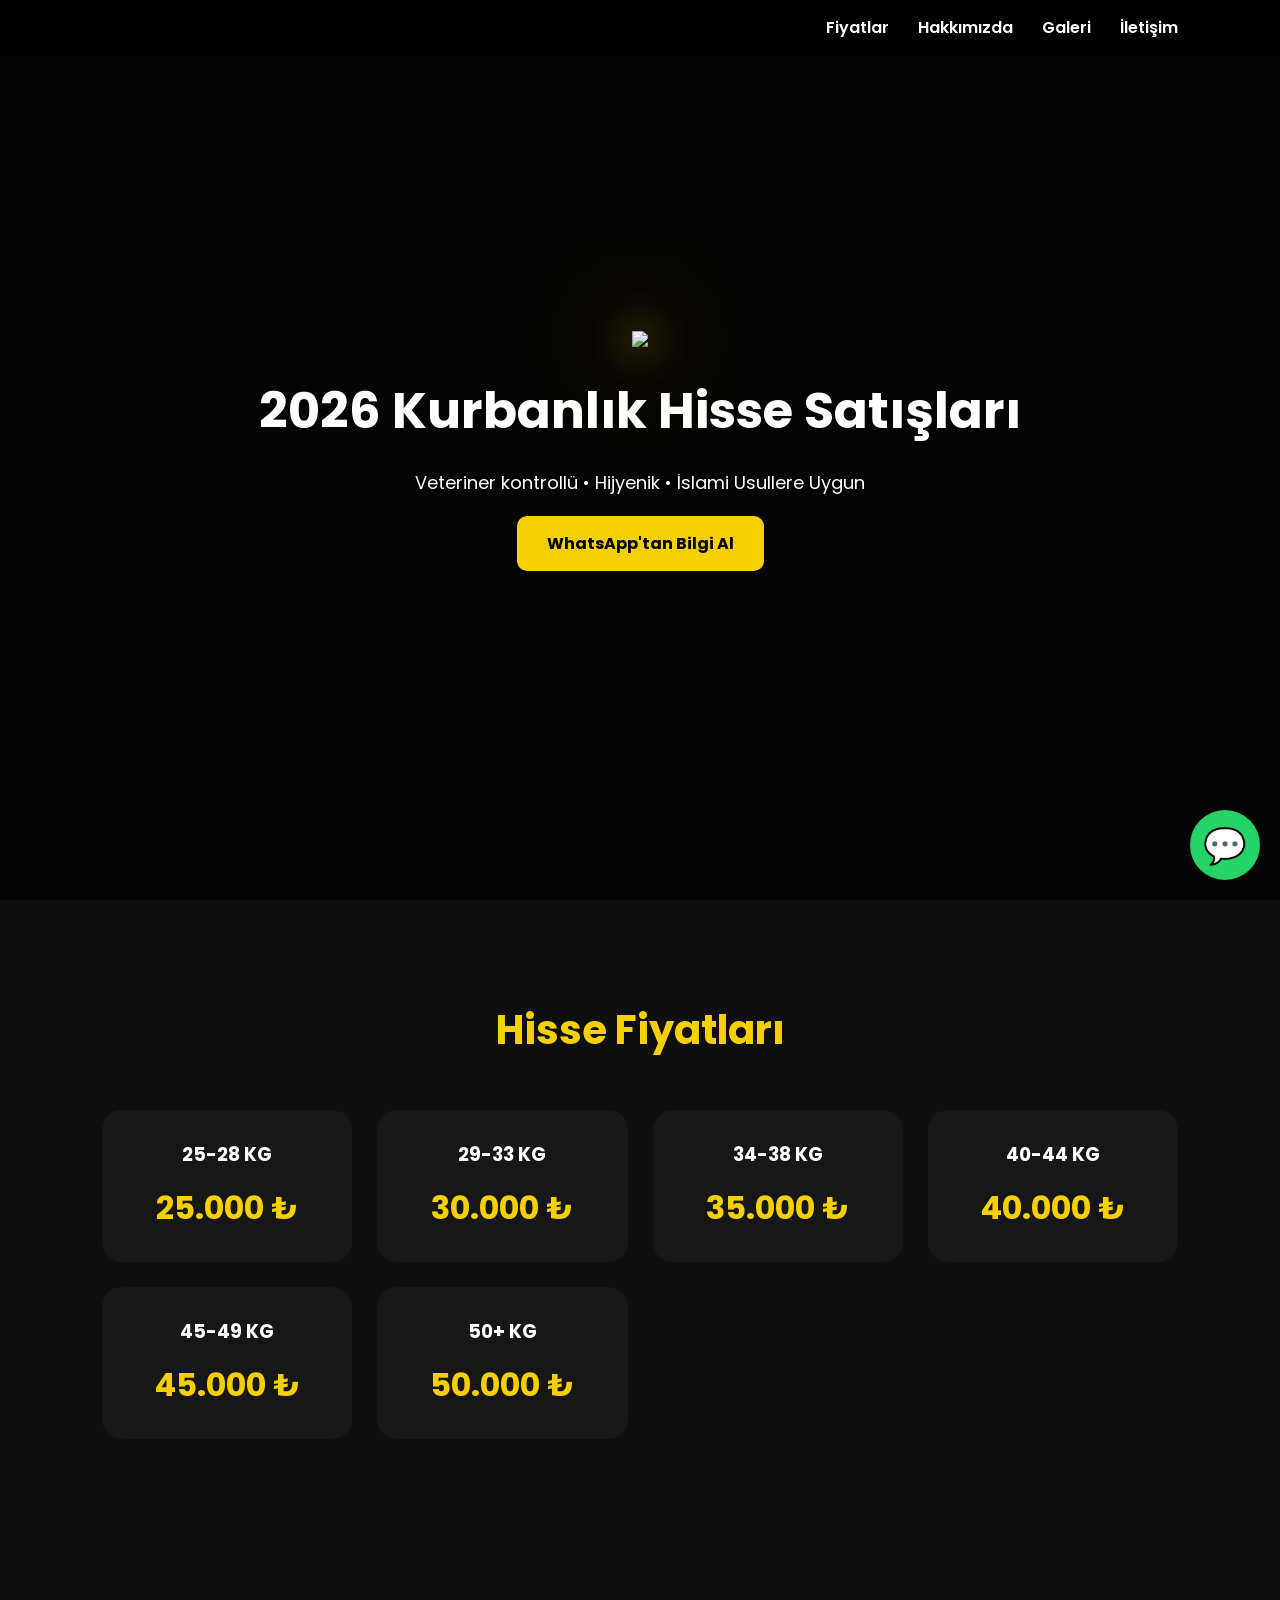
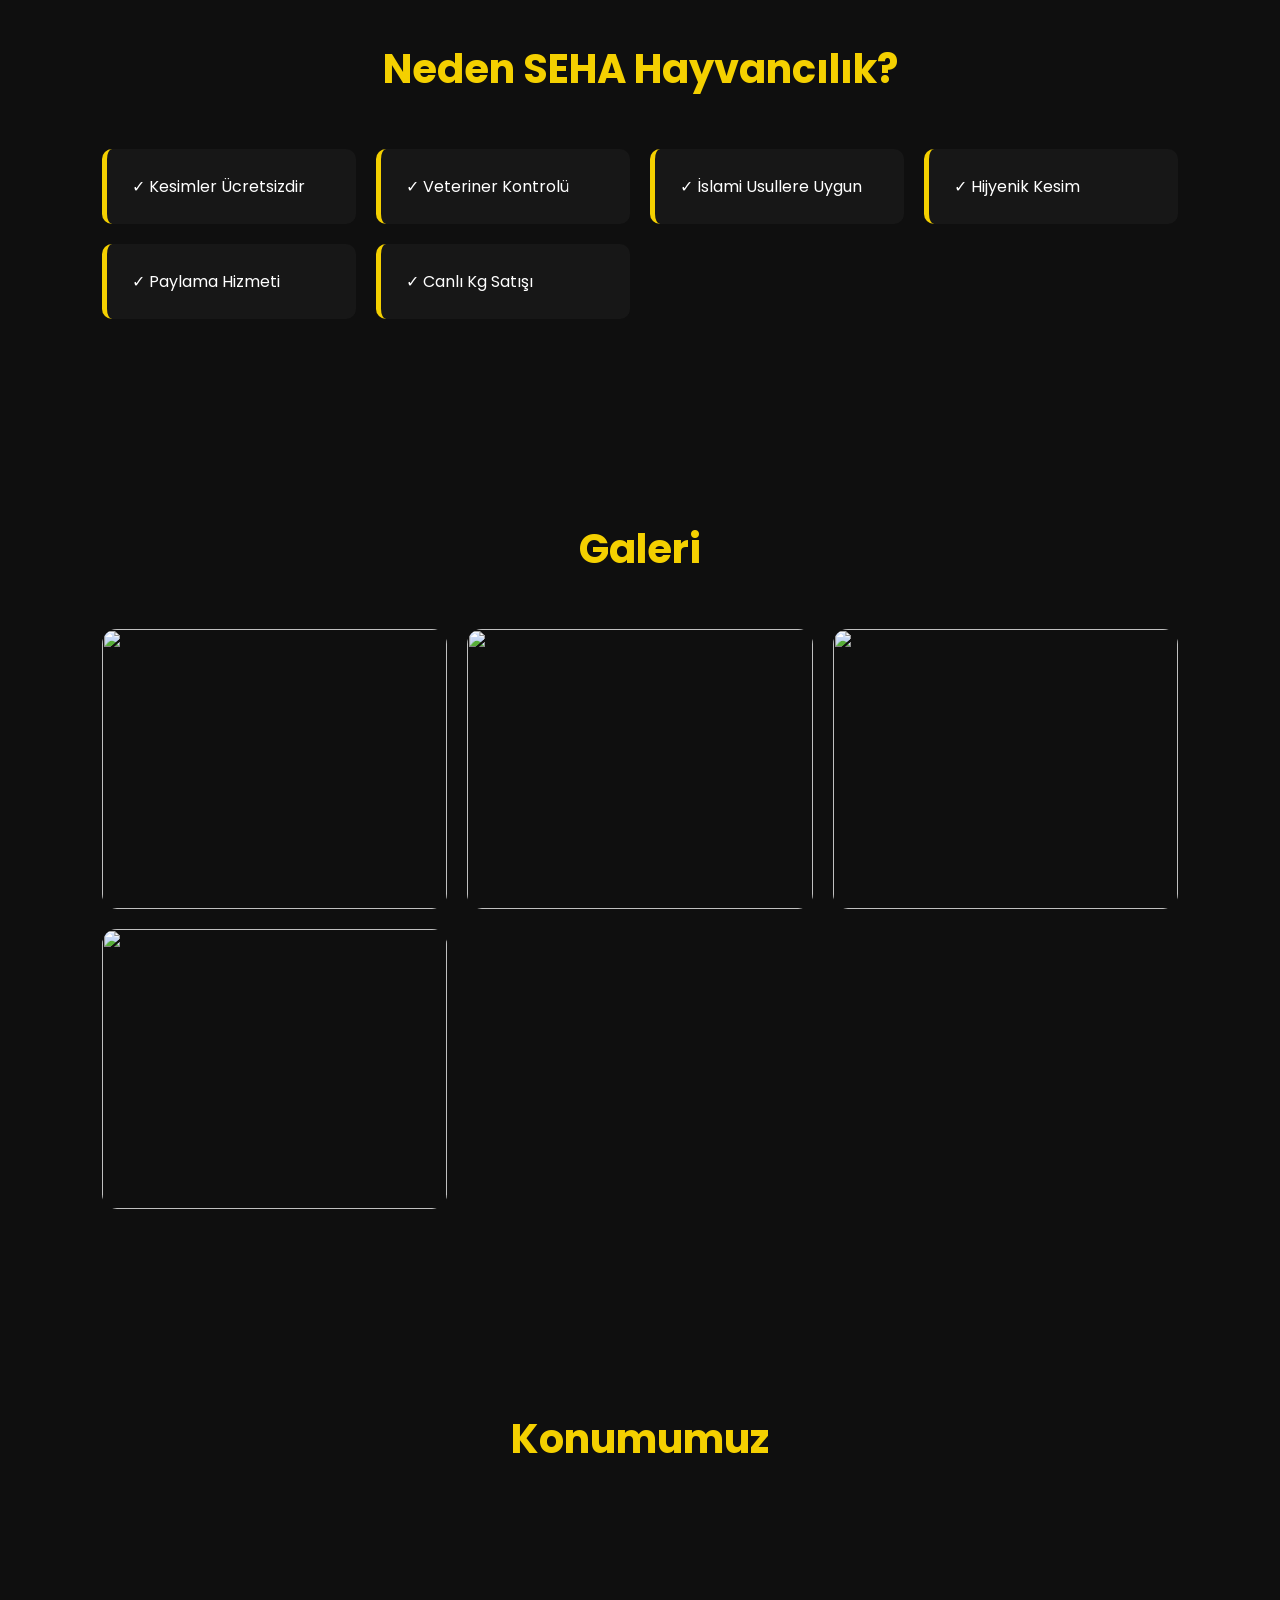
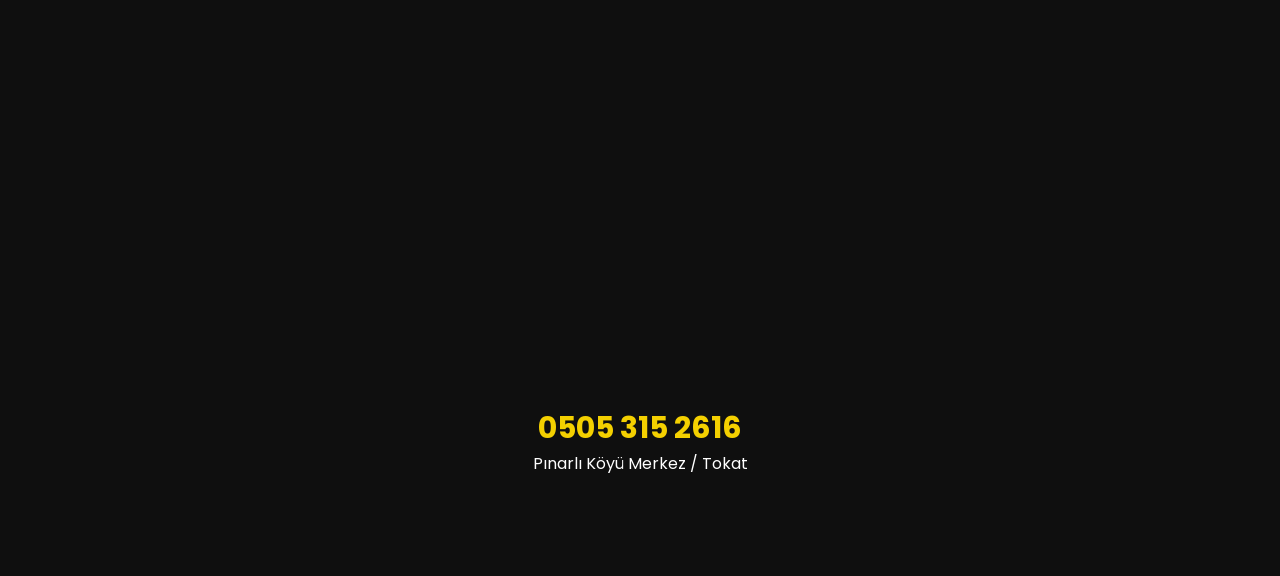
==== index.html @ 39cfed26 "Add files via upload" ====
<!DOCTYPE html>
<html lang="tr">

<head>
<meta charset="UTF-8">
<meta name="viewport" content="width=device-width, initial-scale=1.0">

<title>SEHA Hayvancılık</title>

<link rel="stylesheet" href="style.css">

<link rel="preconnect" href="https://fonts.googleapis.com">
<link href="https://fonts.googleapis.com/css2?family=Poppins:wght@300;400;500;600;700;800&display=swap" rel="stylesheet">

</head>

<body>

<header>

<nav class="navbar">

<div class="logo">
<img src="images/logo.png" alt="">
</div>

<div class="menu">

<a href="#fiyatlar">Fiyatlar</a>
<a href="#hakkimizda">Hakkımızda</a>
<a href="#galeri">Galeri</a>
<a href="#iletisim">İletişim</a>

</div>

</nav>

</header>

<section class="hero">

<div class="overlay"></div>

<div class="hero-content">

<img src="images/logo.png" class="hero-logo">

<h1>2026 Kurbanlık Hisse Satışları</h1>

<p>
Veteriner kontrollü • Hijyenik • İslami Usullere Uygun
</p>

<a href="https://wa.me/905053152616" class="btn">
WhatsApp'tan Bilgi Al
</a>

</div>

</section>

<section id="fiyatlar">

<h2>Hisse Fiyatları</h2>

<div class="cards">

<div class="card">
<h3>25-28 KG</h3>
<span>25.000 ₺</span>
</div>

<div class="card">
<h3>29-33 KG</h3>
<span>30.000 ₺</span>
</div>

<div class="card">
<h3>34-38 KG</h3>
<span>35.000 ₺</span>
</div>

<div class="card">
<h3>40-44 KG</h3>
<span>40.000 ₺</span>
</div>

<div class="card">
<h3>45-49 KG</h3>
<span>45.000 ₺</span>
</div>

<div class="card">
<h3>50+ KG</h3>
<span>50.000 ₺</span>
</div>

</div>

</section>

<section id="hakkimizda">

<h2>Neden SEHA Hayvancılık?</h2>

<div class="features">

<div>✓ Kesimler Ücretsizdir</div>
<div>✓ Veteriner Kontrolü</div>
<div>✓ İslami Usullere Uygun</div>
<div>✓ Hijyenik Kesim</div>
<div>✓ Paylama Hizmeti</div>
<div>✓ Canlı Kg Satışı</div>

</div>

</section>

<section id="galeri">

<h2>Galeri</h2>

<div class="gallery">

<img src="images/galeri1.jpg">
<img src="images/galeri2.jpg">
<img src="images/galeri3.jpg">
<img src="images/galeri4.jpg">

</div>

</section>

<section id="iletisim">

<h2>Konumumuz</h2>

<iframe
src="https://maps.google.com/maps?q=40.3608899,36.7202900&t=&z=15&ie=UTF8&iwloc=&output=embed"
loading="lazy">
</iframe>

<div class="contact">

<h3>0505 315 2616</h3>

<p>Pınarlı Köyü Merkez / Tokat</p>

</div>

</section>

<a class="whatsapp"
href="https://wa.me/905053152616">
💬
</a>

<script src="script.js"></script>

</body>
</html>
---- style.css ----
*{
margin:0;
padding:0;
box-sizing:border-box;
font-family:'Poppins',sans-serif;
}

html{
scroll-behavior:smooth;
}

body{
background:#0f0f0f;
color:white;
}

.navbar{
background:black;
display:flex;
justify-content:space-between;
align-items:center;
padding:15px 8%;
position:fixed;
width:100%;
z-index:999;
}

.logo img{
height:65px;
}

.menu a{
color:white;
text-decoration:none;
margin-left:25px;
font-weight:600;
}

.hero{
height:100vh;
background:url(images/hero.jpg);
background-size:cover;
background-position:center;
position:relative;
display:flex;
justify-content:center;
align-items:center;
}

.overlay{
position:absolute;
width:100%;
height:100%;
background:rgba(0,0,0,.75);
}

.hero-content{
position:relative;
text-align:center;
z-index:5;
animation:fadeUp 1.5s;
}

.hero-logo{
width:450px;
max-width:90%;
filter:
drop-shadow(0 0 20px #f4d000)
drop-shadow(0 0 50px #f4d000);
}

.hero h1{
margin-top:20px;
font-size:50px;
}

.hero p{
margin:20px;
font-size:18px;
}

.btn{
display:inline-block;
padding:15px 30px;
background:#f4d000;
color:black;
text-decoration:none;
font-weight:700;
border-radius:10px;
}

section{
padding:100px 8%;
}

h2{
text-align:center;
font-size:40px;
margin-bottom:50px;
color:#f4d000;
}

.cards{
display:grid;
grid-template-columns:repeat(auto-fit,minmax(250px,1fr));
gap:25px;
}

.card{
background:#171717;
padding:30px;
text-align:center;
border-radius:20px;
transition:.3s;
}

.card:hover{
transform:translateY(-10px);
box-shadow:0 0 25px #f4d000;
}

.card h3{
margin-bottom:15px;
}

.card span{
font-size:32px;
font-weight:700;
color:#f4d000;
}

.features{
display:grid;
grid-template-columns:repeat(auto-fit,minmax(250px,1fr));
gap:20px;
}

.features div{
background:#171717;
padding:25px;
border-left:5px solid #f4d000;
border-radius:10px;
}

.gallery{
display:grid;
grid-template-columns:repeat(auto-fit,minmax(300px,1fr));
gap:20px;
}

.gallery img{
width:100%;
height:280px;
object-fit:cover;
border-radius:15px;
transition:.4s;
}

.gallery img:hover{
transform:scale(1.04);
}

iframe{
width:100%;
height:450px;
border:none;
border-radius:20px;
}

.contact{
text-align:center;
margin-top:30px;
}

.contact h3{
font-size:30px;
color:#f4d000;
}

.whatsapp{
position:fixed;
right:20px;
bottom:20px;
width:70px;
height:70px;
border-radius:50%;
background:#25D366;
display:flex;
justify-content:center;
align-items:center;
font-size:35px;
text-decoration:none;
}

@keyframes fadeUp{

from{
opacity:0;
transform:translateY(80px);
}

to{
opacity:1;
transform:translateY(0);
}

}

@media(max-width:768px){

.menu{
display:none;
}

.hero h1{
font-size:30px;
}

.hero-logo{
width:300px;
}

h2{
font-size:30px;
}

}
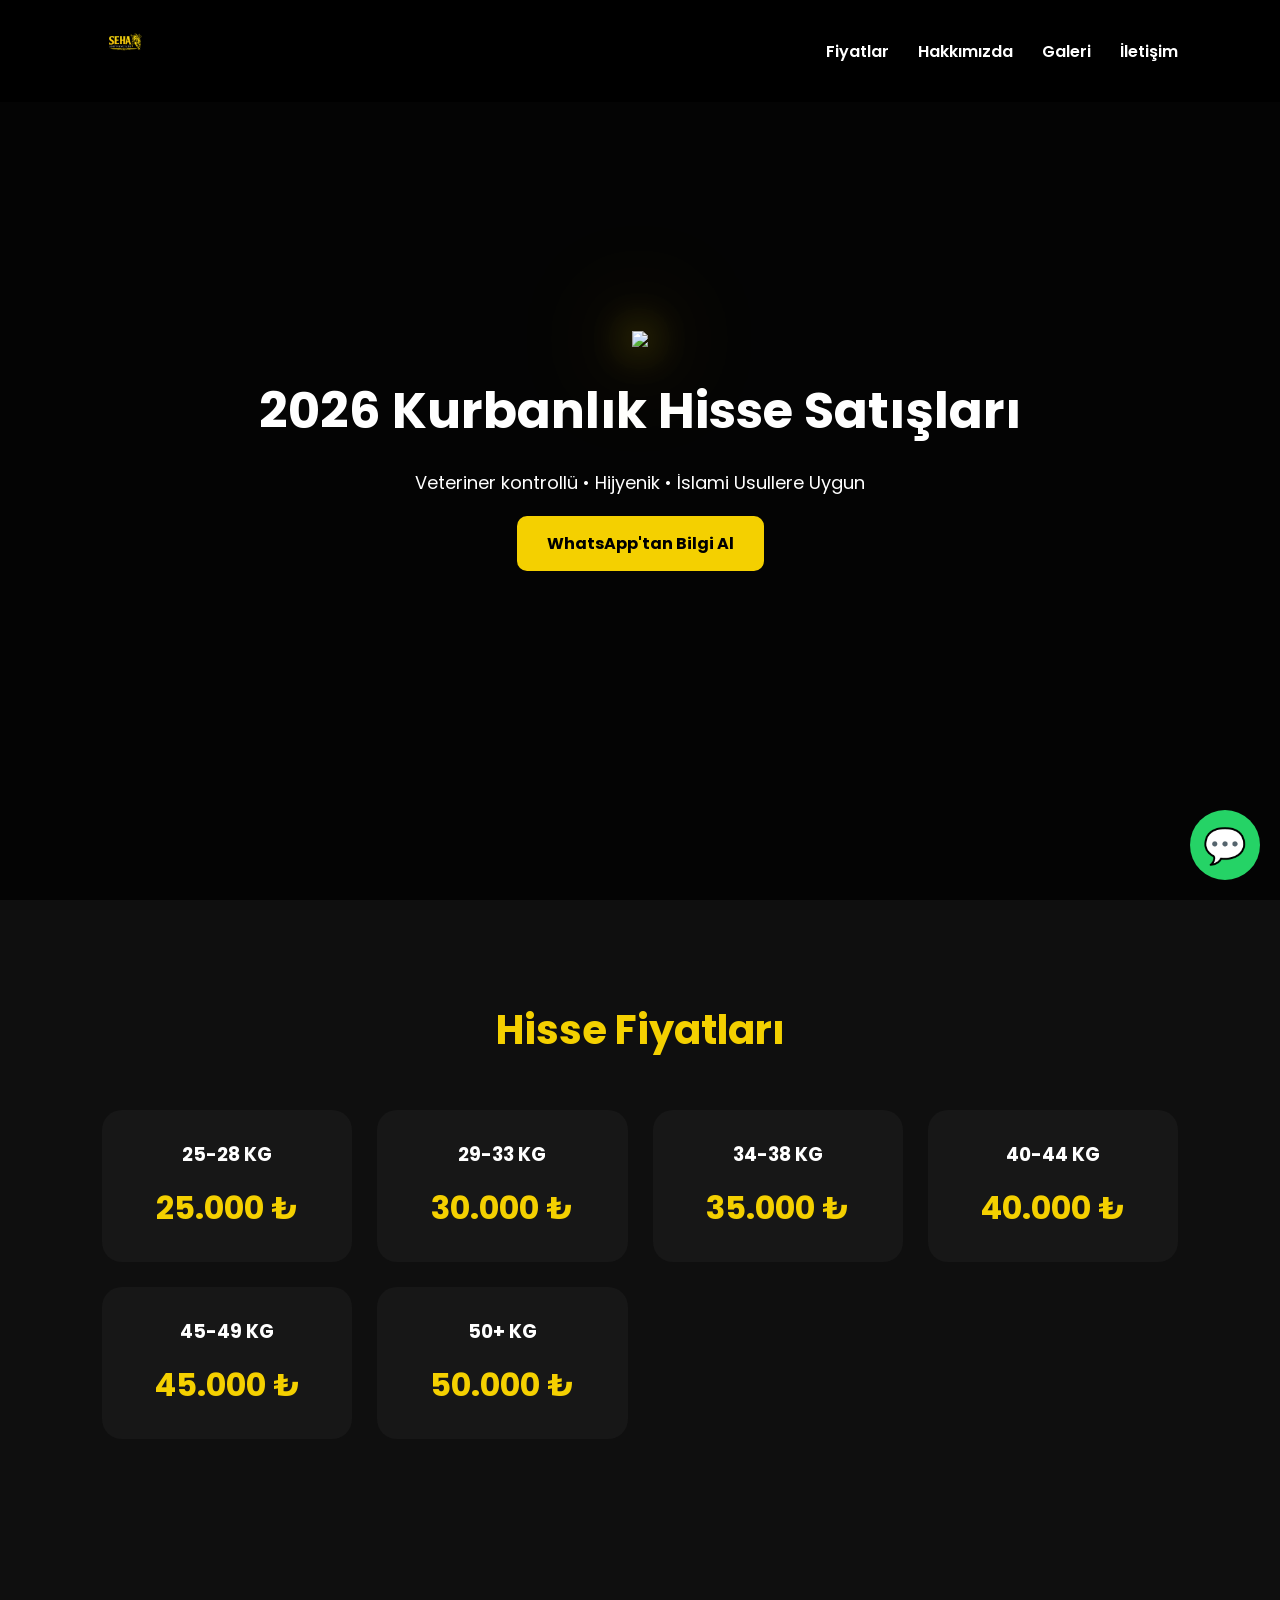
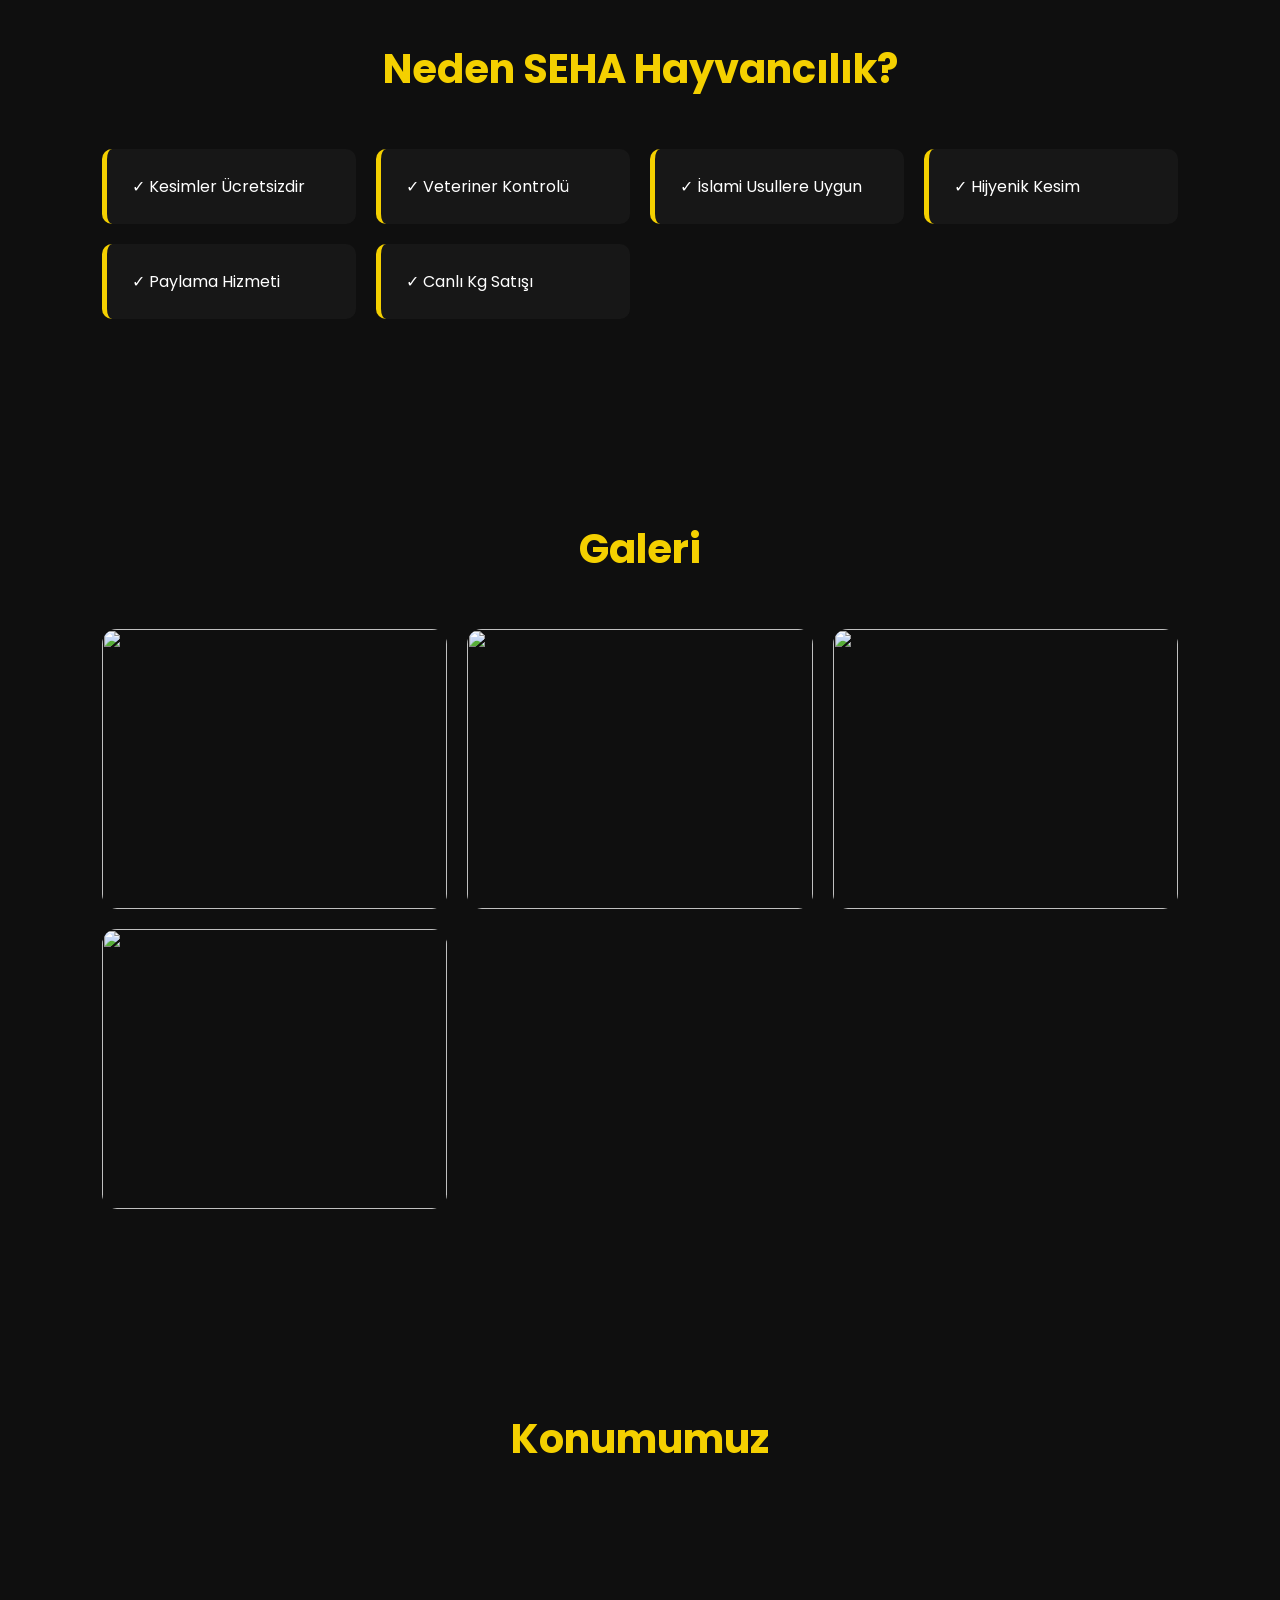
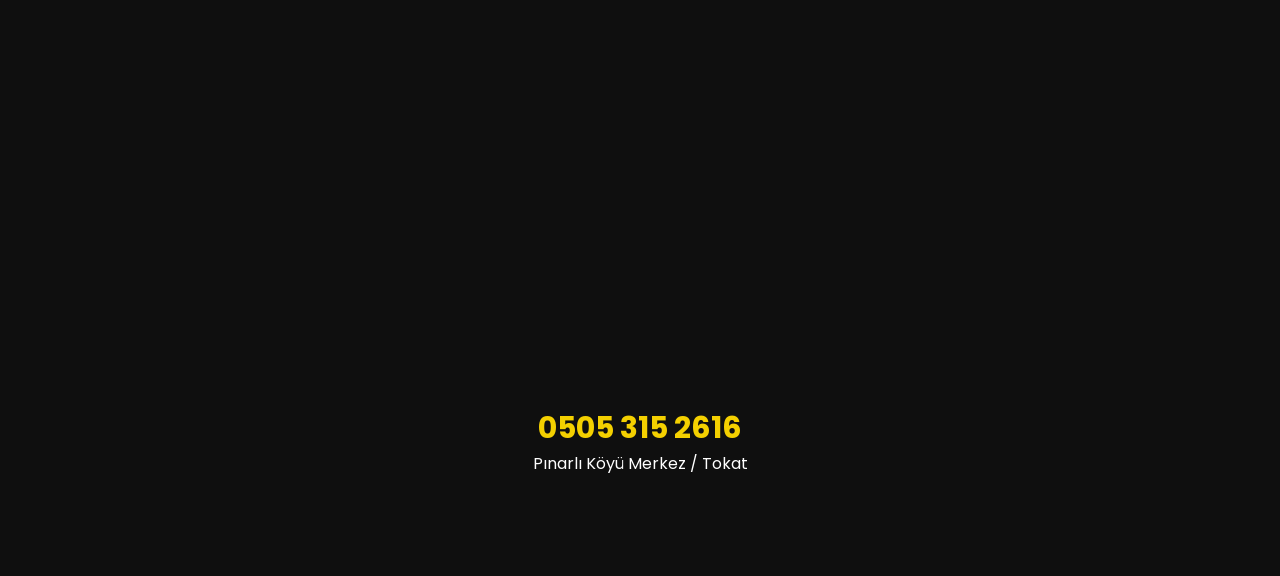
==== commit 3b155e71: "index.html" ====
--- a/index.html
+++ b/index.html
@@ -21,7 +21,7 @@
 <nav class="navbar">
 
 <div class="logo">
-<img src="images/logo.png" alt="">
+<img src="logo.png" alt="">
 </div>
 
 <div class="menu">
@@ -122,10 +122,10 @@
 
 <div class="gallery">
 
-<img src="images/galeri1.jpg">
-<img src="images/galeri2.jpg">
-<img src="images/galeri3.jpg">
-<img src="images/galeri4.jpg">
+<img src="galeri1.jpg">
+<img src="galeri2.jpg">
+<img src="galeri3.jpg">
+<img src="galeri4.jpg">
 
 </div>
 
@@ -158,4 +158,4 @@
 <script src="script.js"></script>
 
 </body>
-</html>+</html>
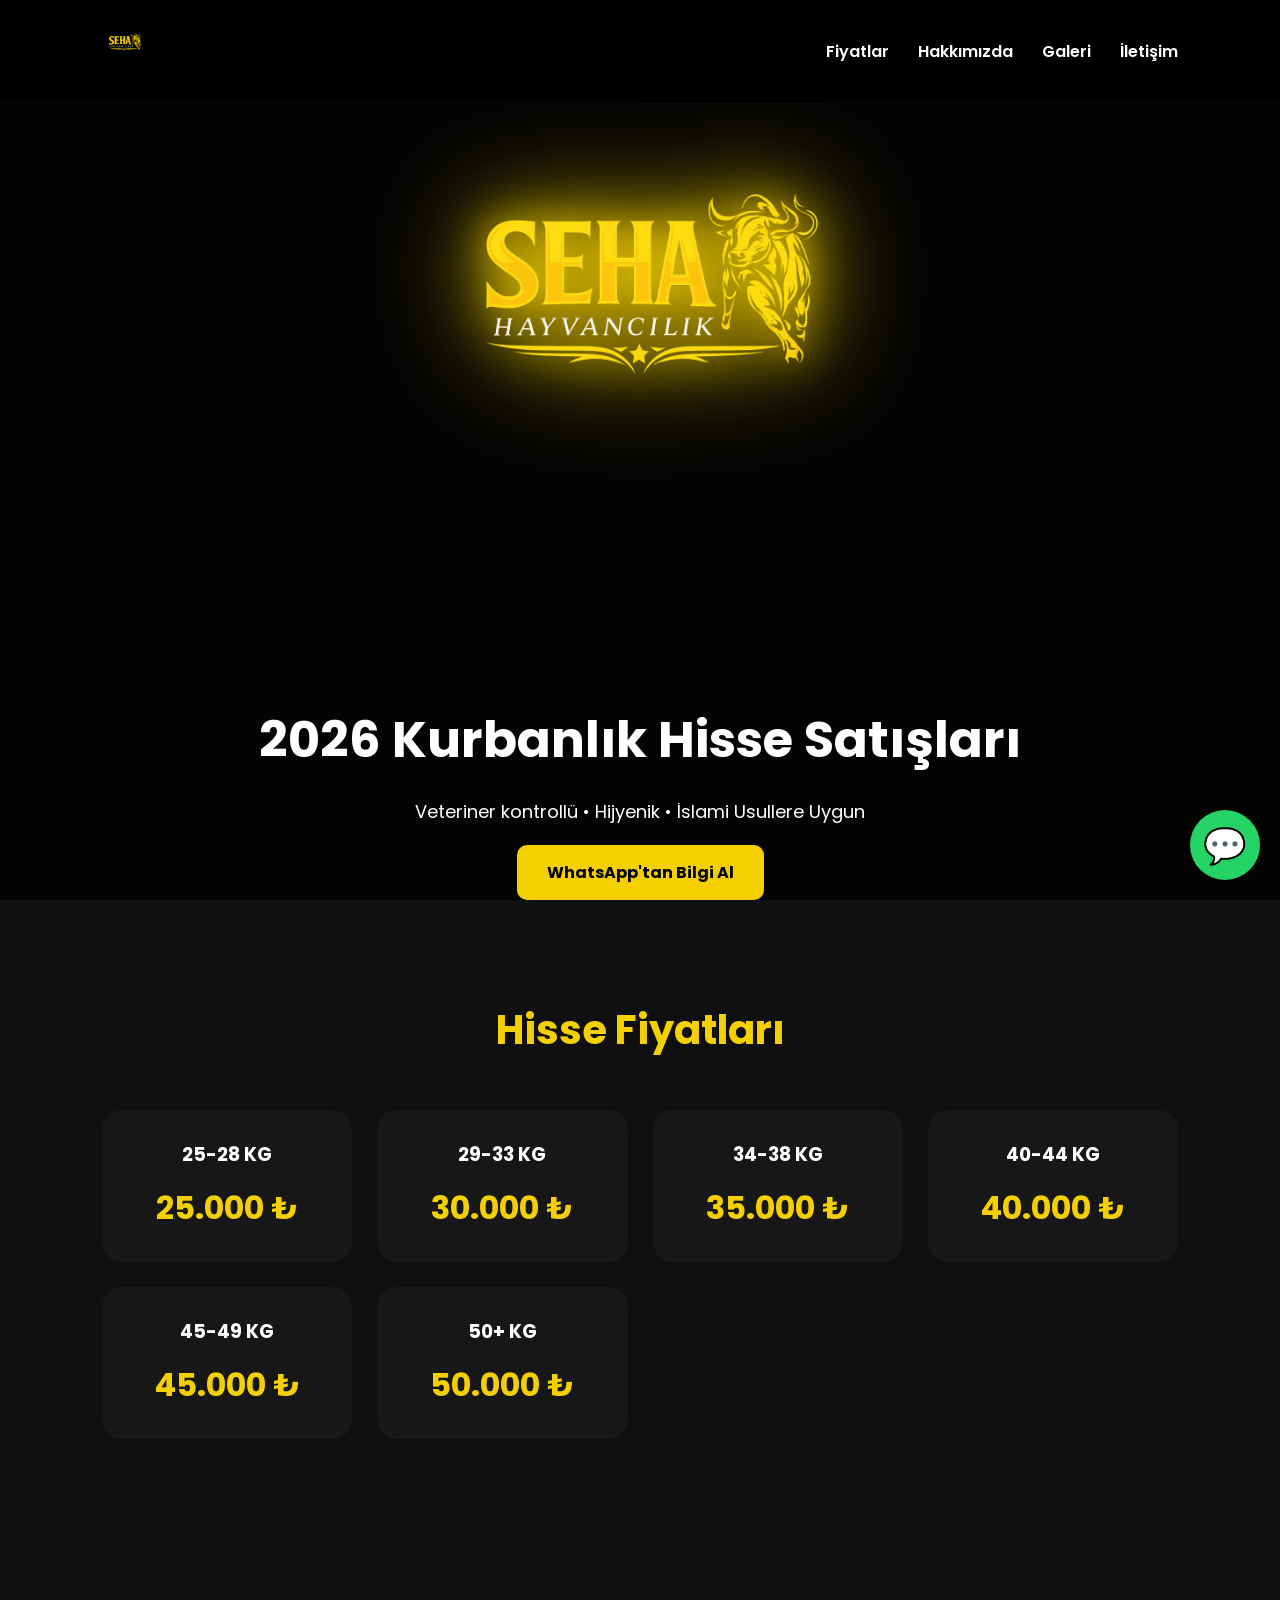
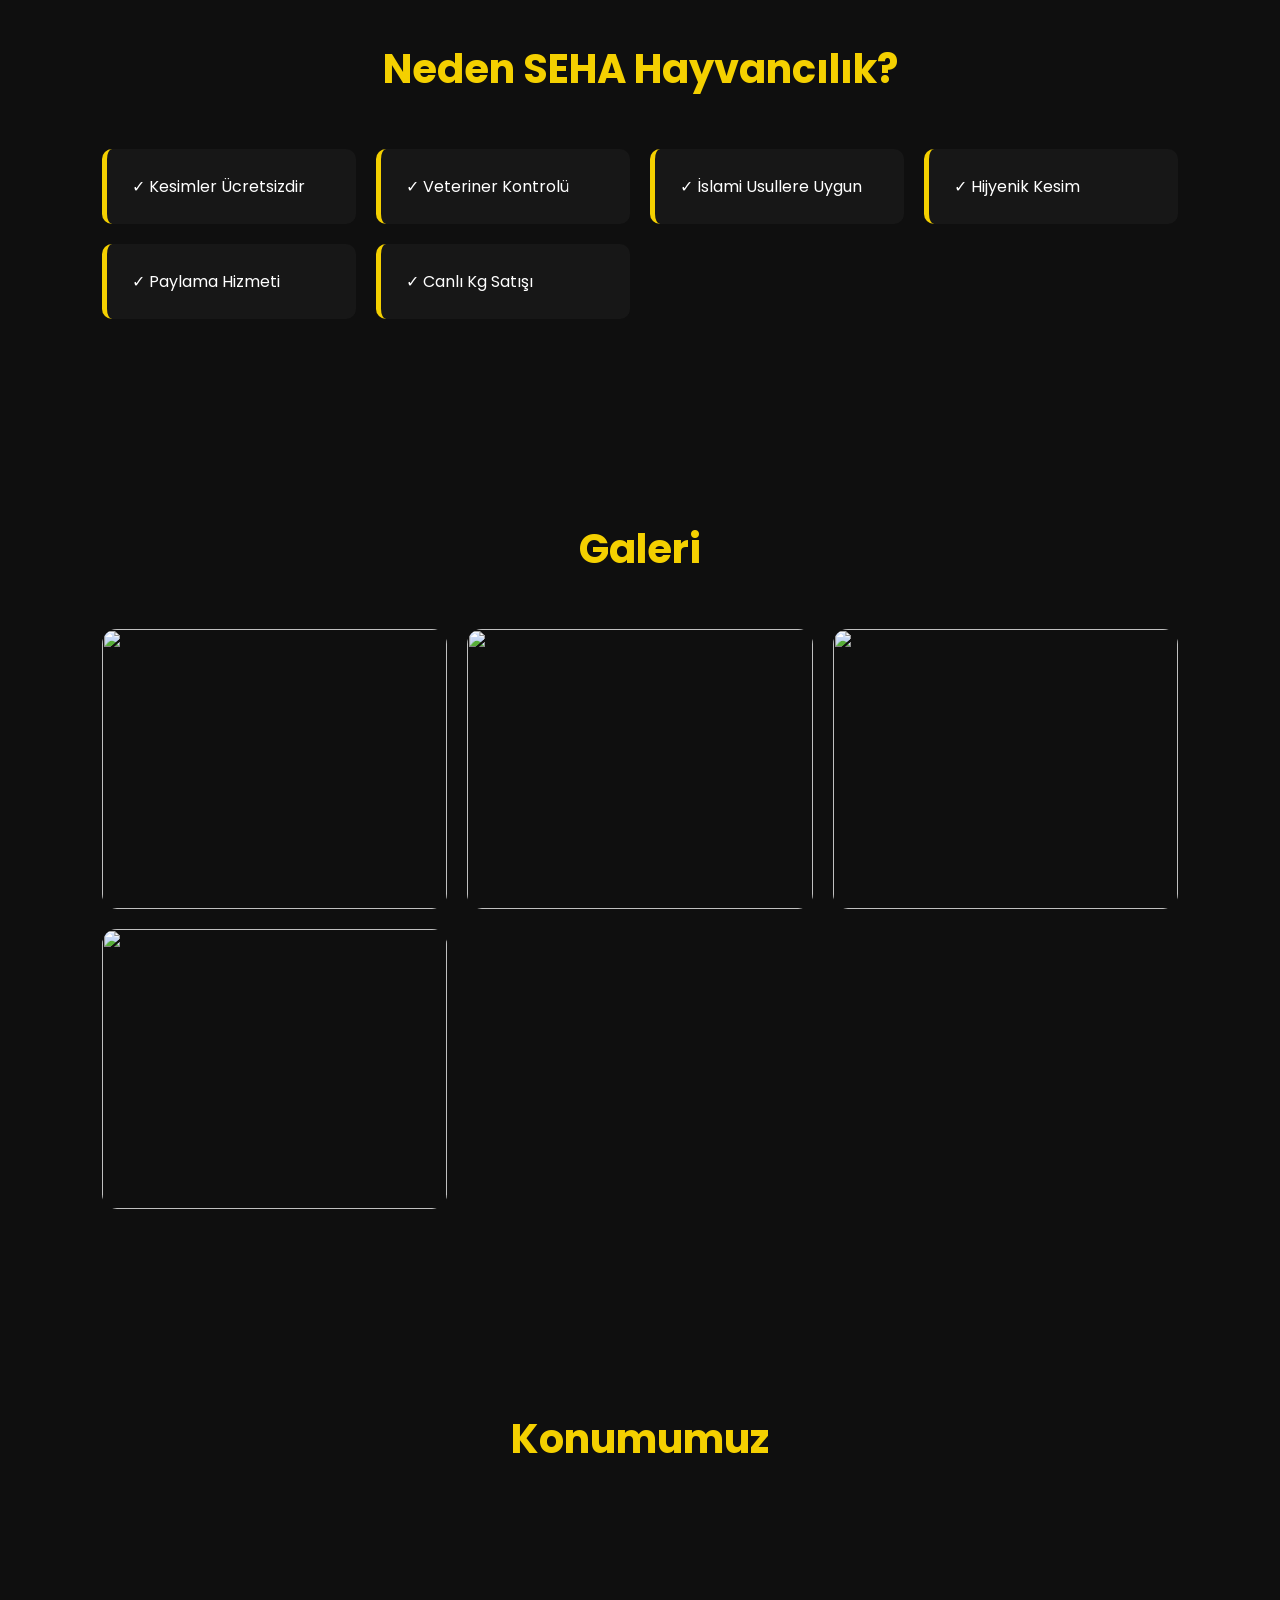
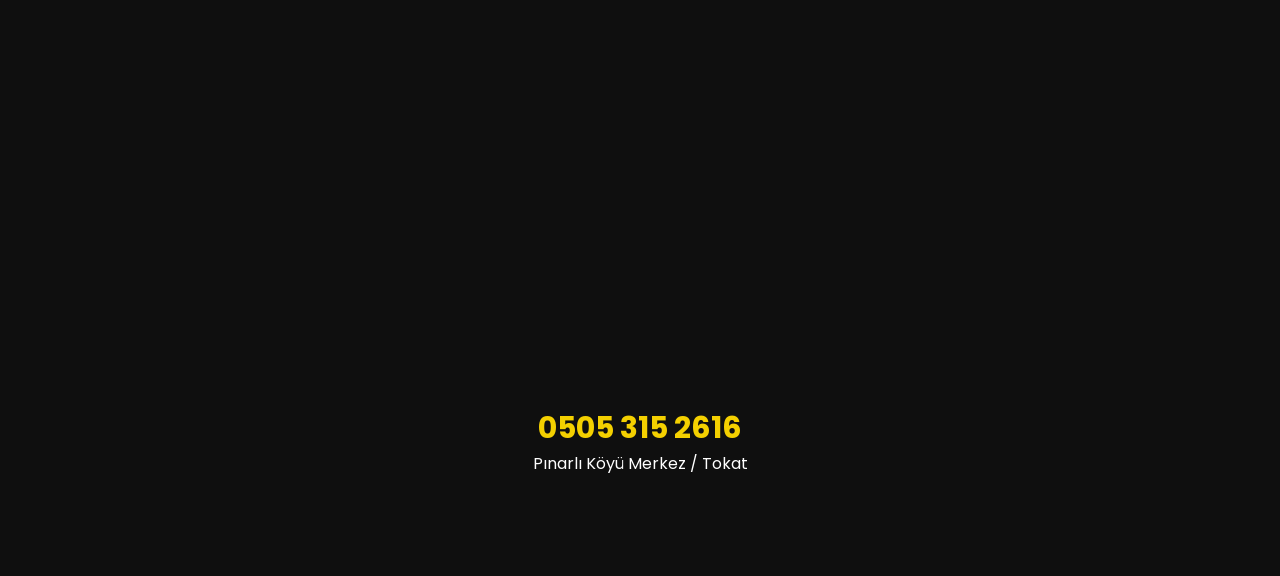
==== commit 37a6dbb9: "Update index.html" ====
--- a/index.html
+++ b/index.html
@@ -43,7 +43,7 @@
 
 <div class="hero-content">
 
-<img src="images/logo.png" class="hero-logo">
+<img src="logo.png" class="hero-logo">
 
 <h1>2026 Kurbanlık Hisse Satışları</h1>
 
